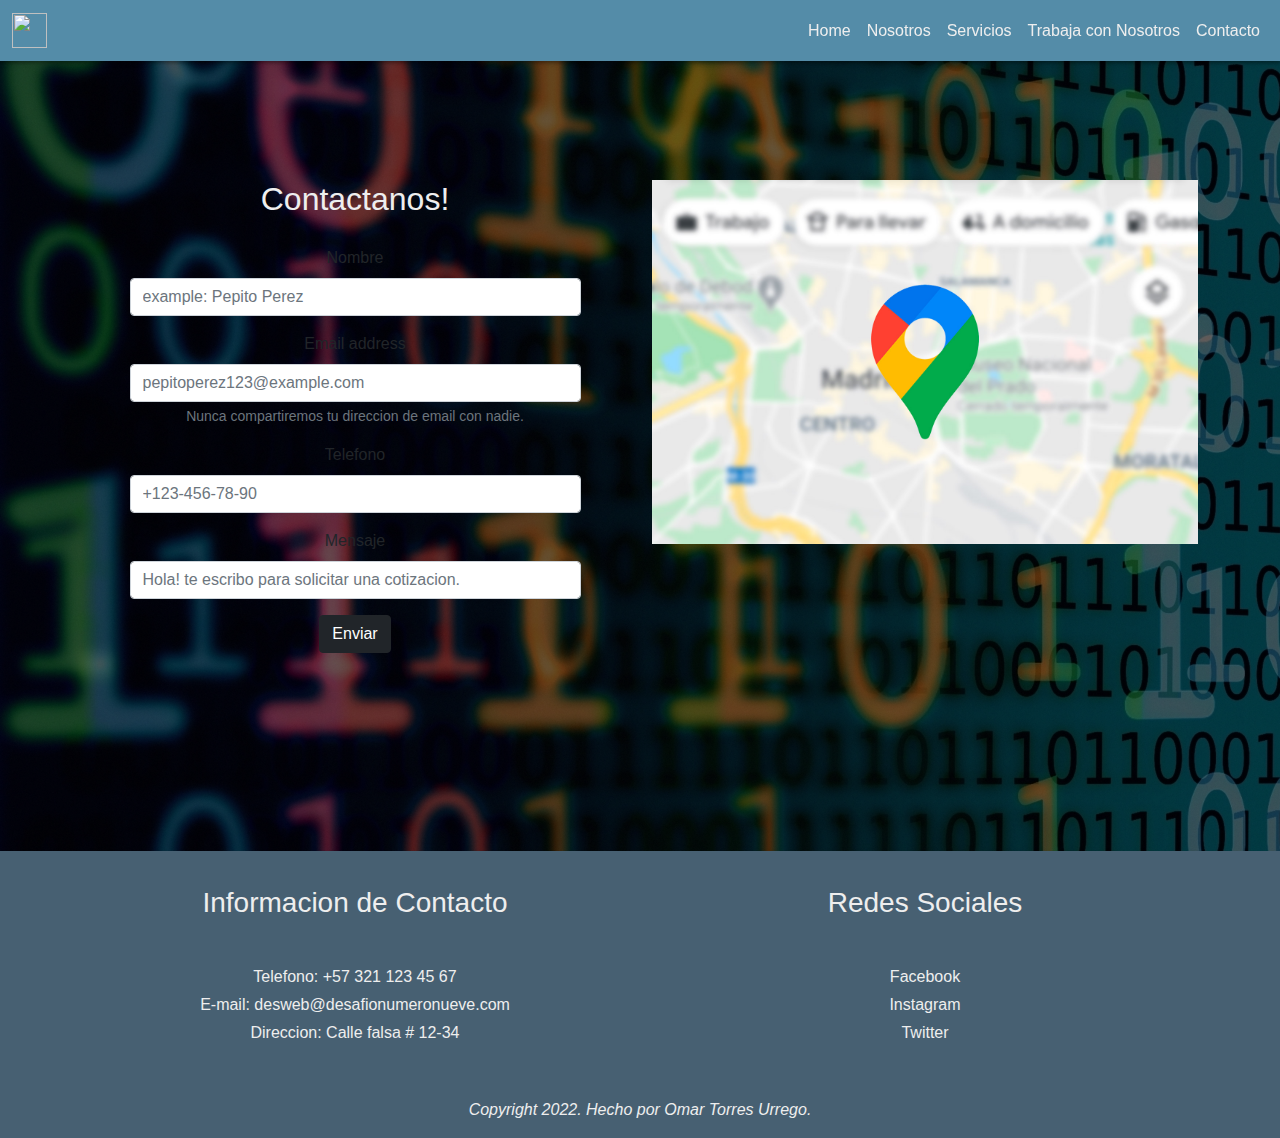
==== pages/Contacto.html @ d47f5d9b "primer commit" ====
<!DOCTYPE html>
<html lang="es">
<head>
    <meta charset="UTF-8">
    <meta http-equiv="X-UA-Compatible" content="IE=edge">
    <meta name="viewport" content="width=device-width, initial-scale=1.0">
    <meta name="keywords" content="desarrollo web, analisis de informacion, portal web, interface de usuario, plataforma web, Bootstrap, ventas, cotizaciones, solicitudes, contacto, informacion">
    <meta name="description" content="Somos una startup dedicada al diseño y desarrollo de paginas, aplicativos y plataformas web, a la medida del cliente.">
    <link rel="shortcut icon" href="https://icon2.cleanpng.com/20180505/oaw/kisspng-world-wide-fund-for-nature-wwf-canada-earth-hour-2-5aed3930d893b2.3841366315254961128871.jpg">
    <!-- Boostrap CSS -->
    <link rel="stylesheet" href="../css/bootstrap.css">
    <!-- My style CSS -->
    <link rel="stylesheet" href="../css/style.css">
    <title>Contacto | Desafio9</title>
</head>
<body class="bodyBG">
    <header>
        <nav class="navbar navbar-expand-lg navbar-light navbar-custom fixed-top">
            <div class="container-fluid">
                <a class="navbar-brand" href="../index.html">
                    <img src="https://dummyimage.com/60" alt="" width="35" height="35">
                </a>
                <button class="navbar-toggler" type="button" data-bs-toggle="collapse" data-bs-target="#navbarNavAltMarkup" aria-controls="navbarNavAltMarkup" aria-expanded="false" aria-label="Toggle navigation">
                <span class="navbar-toggler-icon"></span>
                </button>
                <div class="collapse navbar-collapse justify-content-end" id="navbarNavAltMarkup">
                    <div class="navbar-nav">
                        <a class="nav-link" aria-current="page" href="../index.html">Home</a>
                        <a class="nav-link" href="../index.html#nosotrosSection">Nosotros</a>
                        <a class="nav-link" href="../index.html#serviciosSection">Servicios</a>
                        <a class="nav-link" href="./Trabaja_con_nosotros.html">Trabaja con Nosotros</a>
                        <a class="nav-link" href="./Contacto.html">Contacto</a>
                    </div>
                </div>
            </div>
        </nav>
    </header>
    <main>
        <section>
            <div class="container-fluid formContainer">
                <div class="container">
                    <div class="row content">
                        <div class="col-12 col-xl-6 col-lg-6 col-md-6 col-sm-12">
                            <div class="row">
                                <h2 class="text-center tituloContacto titleG">Contactanos!</h2>
                            </div>
                            <div class="row formContacto">
                                <form class="col-xl-10 col-lg-10 col-md-12 col-sm-12 col-12 formCostumeContacto text-center">
                                    <div class="mb-3">
                                        <label for="exampleInputEmail1" class="form-label">Nombre</label>
                                        <input type="text" class="form-control" id="" placeholder="example: Pepito Perez">
                                    </div>
                                    <div class="mb-3">
                                        <label for="exampleInputEmail1" class="form-label">Email address</label>
                                        <input type="email" class="form-control" id="" aria-describedby="emailHelp" placeholder="pepitoperez123@example.com">
                                        <div id="emailHelp" class="form-text">Nunca compartiremos tu direccion de email con nadie.</div>
                                    </div>
                                    <div class="mb-3">
                                        <label for="exampleInputPassword1" class="form-label">Telefono</label>
                                        <input type="number" class="form-control" id="" placeholder="+123-456-78-90">
                                    </div>
                                    <div class="mb-3">
                                        <label for="exampleInputPassword1" class="form-label">Mensaje</label>
                                        <input type="text" class="form-control" id="" placeholder="Hola! te escribo para solicitar una cotizacion.">
                                    </div>
                                    <button type="submit" class="btn btn-dark">Enviar</button>
                                </form>
                            </div>
                        </div>
                        <div class="col-12 col-xl-6 col-lg-6 col-md-6 col-sm-12">
                            <img class="img-fluid" src="../img/contacto_img.jpg" alt="Mapa-google">
                        </div>
                    </div>
                </div>
                
            </div>
        </section>
    </main>
    <footer>
        <div class="container-fluid footerSection">
            <div class="container footerItems">
                <div class="row">
                    <div class="col-12 col-xl-6 col-lg-6 col-md-6 col-sm-12">
                        <h3 class="text-center">Informacion de Contacto</h3>
                        <ul class="contactoLista">
                            <li class="">Telefono: +57 321 123 45 67</li>
                            <li class="">E-mail: desweb@desafionumeronueve.com</li>
                            <li class="">Direccion: Calle falsa # 12-34</li>
                        </ul>
                    </div>
                    <div class="col-12 col-xl-6 col-lg-6 col-md-6 col-sm-12">
                        <h3 class="text-center">Redes Sociales</h3>
                        <ul class="redesLista">
                            <li class="redesItem"><a href="https://es-la.facebook.com/">Facebook</a></li>
                            <li class="redesItem"><a href="https://www.instagram.com/">Instagram</a></li>
                            <li class="redesItem"><a href="https://twitter.com/">Twitter</a></li>
                        </ul>
                    </div>
                </div>
                <div class="row">
                    <p class="fst-italic text-center">Copyright 2022. Hecho por Omar Torres Urrego.</p>
                </div>
            </div>
        </div>
    </footer> 
    <!-- Boostrap JS -->
    <script src="./js/bootstrap.js"></script>   
</body>
</html>
---- css/style.css ----
* {
  margin: 0;
  padding: 0;
  font-family: Verdana, Geneva, Tahoma, sans-serif; }

/* VARIABLES */
main h2 {
  color: #EEEEEE;
  align-items: center;
  justify-content: center; }

main p {
  color: #EEEEEE; }

.titleG {
  color: #EEEEEE; }

.titleM {
  color: #1a2e3b; }

/* PAGINAS */
.bodyBG {
  background-image: url("../img/index_img.jpg"); }

header .navbar {
  box-shadow: 0 2px 4px 0 rgba(0, 0, 0, 0.4); }

header .navbar-custom {
  background-color: #548CA8; }

header .navbar-light .navbar-nav .nav-link {
  color: #EEEEEE;
  font-weight: 450;
  padding-bottom: auto;
  padding-top: auto; }
  header .navbar-light .navbar-nav .nav-link:hover {
    color: #334257;
    text-shadow: 1.5px 1px #476072; }

main .homeTitle .homeTextContainer {
  display: flex;
  height: 75vh;
  background-color: rgba(210, 230, 230, 0.6);
  align-items: center;
  justify-content: center; }

main .homeTitle div .textoHome {
  padding-left: 15vh;
  padding-right: 15vh;
  font-weight: bold;
  color: #334257;
  margin: 0 auto; }

main .nosotrosBG {
  background-color: #334257; }
  main .nosotrosBG .nosotrosSection {
    display: flex;
    align-items: center;
    justify-content: center;
    color: #EEEEEE; }
  main .nosotrosBG .nosotrosText {
    padding-top: 20px;
    padding-bottom: 20px; }

main .iconosSection {
  background-color: #334257;
  padding-top: 25px;
  padding-bottom: 25px; }
  main .iconosSection .parrafoIconos {
    color: #EEEEEE; }

main .serviciosBG {
  background-color: #334257; }
  main .serviciosBG .serviciosSection {
    display: flex;
    align-items: center;
    justify-content: center;
    color: #EEEEEE; }
  main .serviciosBG .serviciosText {
    padding-top: 20px;
    padding-bottom: 20px; }
  main .serviciosBG .serviciosLista {
    padding: 35px 20px;
    text-align: center;
    color: #EEEEEE;
    list-style: none; }
    main .serviciosBG .serviciosLista li {
      padding: 2px 0px; }

main .logosBG {
  background-color: #334257; }
  main .logosBG .logoItem {
    padding-top: 25px;
    padding-bottom: 25px; }
  main .logosBG .LogosSection {
    display: flex;
    align-items: center;
    justify-content: center; }

footer .footerSection {
  color: #EEEEEE;
  background-color: #476072; }
  footer .footerSection .footerItems {
    padding-top: 35px;
    padding-bottom: 0px; }
    footer .footerSection .footerItems .contactoLista {
      padding: 35px 20px;
      text-align: center;
      color: #EEEEEE;
      list-style: none; }
    footer .footerSection .footerItems .contactoLista > li {
      padding: 2px 0px; }
    footer .footerSection .footerItems .redesLista {
      padding: 35px 20px;
      text-align: center;
      color: #EEEEEE;
      list-style: none; }
    footer .footerSection .footerItems .redesLista > li {
      padding: 2px 0px; }
    footer .footerSection .footerItems .redesItem a {
      text-decoration: none;
      color: #EEEEEE; }
      footer .footerSection .footerItems .redesItem a:hover {
        color: #334257;
        text-shadow: 1.5px 1px #476072; }
    footer .footerSection .footerItems .redesItem {
      padding-bottom: 5px; }

.bodyBG {
  background-image: url("../img/index_img.jpg"); }

section .formContainer {
  display: flex;
  align-items: center;
  justify-content: center;
  height: auto;
  background-color: rgba(0, 0, 0, 0.6);
  padding-top: 15vh;
  padding-bottom: 10vh; }
  section .formContainer div .centradoForm {
    display: flex;
    align-items: center;
    justify-content: center; }
  section .formContainer div div .tituloTrabaja {
    color: #EEEEEE; }
  section .formContainer div div .formCostume {
    padding-top: 20px; }
    section .formContainer div div .formCostume div .form-label {
      color: #EEEEEE; }

.bodyBG {
  background-image: url("../img/index_img.jpg"); }

section .formContainer div .content {
  padding-top: 5vh;
  padding-bottom: 10vh; }

section .formContainer div div div div .tituloContacto {
  color: #EEEEEE; }

section .formContainer div div div .formContacto {
  display: flex;
  align-items: center;
  justify-content: center;
  padding-bottom: 2vh; }
  section .formContainer div div div .formContacto .formCostumeContacto {
    padding-top: 20px; }
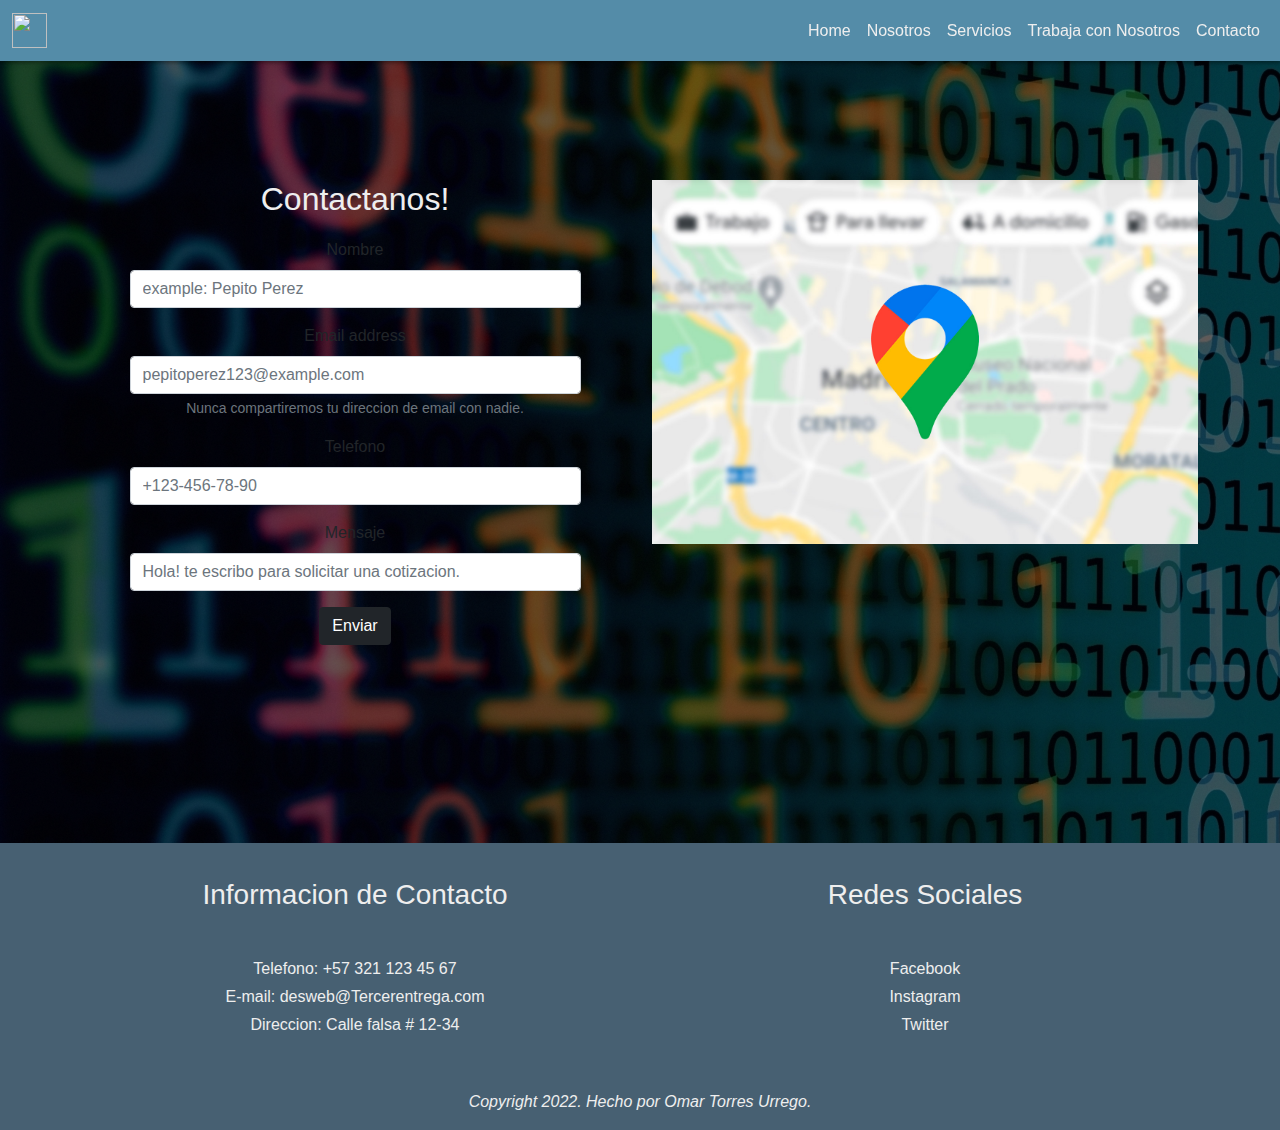
==== commit f3038e93: "Cambio en el titulo de la pagina" ====
--- a/pages/Contacto.html
+++ b/pages/Contacto.html
@@ -11,7 +11,7 @@
     <link rel="stylesheet" href="../css/bootstrap.css">
     <!-- My style CSS -->
     <link rel="stylesheet" href="../css/style.css">
-    <title>Contacto | Desafio9</title>
+    <title>Contacto | TercerEntrega</title>
 </head>
 <body class="bodyBG">
     <header>
@@ -84,7 +84,7 @@
                         <h3 class="text-center">Informacion de Contacto</h3>
                         <ul class="contactoLista">
                             <li class="">Telefono: +57 321 123 45 67</li>
-                            <li class="">E-mail: desweb@desafionumeronueve.com</li>
+                            <li class="">E-mail: desweb@Tercerentrega.com</li>
                             <li class="">Direccion: Calle falsa # 12-34</li>
                         </ul>
                     </div>
--- a/css/style.css
+++ b/css/style.css
@@ -37,65 +37,92 @@
     color: #334257;
     text-shadow: 1.5px 1px #476072; }
 
-main .homeTitle .homeTextContainer {
-  display: flex;
-  height: 75vh;
-  background-color: rgba(210, 230, 230, 0.6);
-  align-items: center;
-  justify-content: center; }
-
-main .homeTitle div .textoHome {
-  padding-left: 15vh;
-  padding-right: 15vh;
-  font-weight: bold;
-  color: #334257;
-  margin: 0 auto; }
-
-main .nosotrosBG {
-  background-color: #334257; }
-  main .nosotrosBG .nosotrosSection {
+main {
+  /* ANIMACIONES, GRADIENTES Y TRANSFORMACIONES */ }
+  main .homeTitle .homeTextContainer {
     display: flex;
+    height: 75vh;
+    background-color: rgba(210, 230, 230, 0.6);
     align-items: center;
-    justify-content: center;
-    color: #EEEEEE; }
-  main .nosotrosBG .nosotrosText {
-    padding-top: 20px;
-    padding-bottom: 20px; }
-
-main .iconosSection {
-  background-color: #334257;
-  padding-top: 25px;
-  padding-bottom: 25px; }
-  main .iconosSection .parrafoIconos {
-    color: #EEEEEE; }
-
-main .serviciosBG {
-  background-color: #334257; }
-  main .serviciosBG .serviciosSection {
-    display: flex;
-    align-items: center;
-    justify-content: center;
-    color: #EEEEEE; }
-  main .serviciosBG .serviciosText {
-    padding-top: 20px;
-    padding-bottom: 20px; }
-  main .serviciosBG .serviciosLista {
-    padding: 35px 20px;
-    text-align: center;
-    color: #EEEEEE;
-    list-style: none; }
-    main .serviciosBG .serviciosLista li {
-      padding: 2px 0px; }
-
-main .logosBG {
-  background-color: #334257; }
-  main .logosBG .logoItem {
+    justify-content: center; }
+  main .homeTitle div .textoHome {
+    padding-left: 15vh;
+    padding-right: 15vh;
+    font-weight: bold;
+    color: #334257;
+    margin: 0 auto; }
+  main p {
+    padding-top: 2vh; }
+  main .nosotrosTitulo {
+    width: max-content;
+    margin: 0 auto; }
+  main .nosotrosBG {
+    background-color: #334257; }
+    main .nosotrosBG .nosotrosSection {
+      display: flex;
+      align-items: center;
+      justify-content: center;
+      color: #EEEEEE; }
+    main .nosotrosBG .nosotrosText {
+      padding-top: 20px;
+      padding-bottom: 20px; }
+  main .iconosSection {
+    background-color: #334257;
     padding-top: 25px;
     padding-bottom: 25px; }
-  main .logosBG .LogosSection {
-    display: flex;
-    align-items: center;
-    justify-content: center; }
+    main .iconosSection .parrafoIconos {
+      color: #EEEEEE; }
+  main .serviciosTitulo {
+    width: max-content;
+    margin: 0 auto; }
+  main .serviciosBG {
+    background-color: #334257; }
+    main .serviciosBG .serviciosSection {
+      display: flex;
+      align-items: center;
+      justify-content: center;
+      color: #EEEEEE; }
+    main .serviciosBG .serviciosText {
+      padding-top: 20px;
+      padding-bottom: 20px; }
+    main .serviciosBG .serviciosLista {
+      padding: 35px 20px;
+      text-align: center;
+      color: #EEEEEE;
+      list-style: none; }
+      main .serviciosBG .serviciosLista li {
+        padding: 2px 0px; }
+  main .logosBG {
+    background-color: #334257; }
+    main .logosBG .logoItem {
+      padding-top: 25px;
+      padding-bottom: 25px; }
+    main .logosBG .LogosSection {
+      display: flex;
+      align-items: center;
+      justify-content: center; }
+  main .itemImg:hover {
+    transform: scale(1.2) rotateY(180deg);
+    transition-duration: 3s; }
+  main .logoImg:hover {
+    transform: scale(1.1);
+    transition-duration: 2s; }
+  main .nosotrosTitulo:hover {
+    animation: borderBottom 3s;
+    transform: scale(1.1);
+    transition-duration: 3s; }
+
+@keyframes borderBottom {
+  100% {
+    border-bottom: 2px solid #EEEEEE; } }
+  main .serviciosTitulo:hover {
+    animation: borderBottom 3s;
+    transform: scale(1.1);
+    transition-duration: 3s; }
+
+@keyframes borderBottom {
+  100% {
+    border-bottom: 2px solid #EEEEEE; } }
 
 footer .footerSection {
   color: #EEEEEE;
@@ -141,12 +168,24 @@
     display: flex;
     align-items: center;
     justify-content: center; }
-  section .formContainer div div .tituloTrabaja {
-    color: #EEEEEE; }
-  section .formContainer div div .formCostume {
-    padding-top: 20px; }
-    section .formContainer div div .formCostume div .form-label {
-      color: #EEEEEE; }
+  section .formContainer div div {
+    /* ANIMACIONES, GRADIENTES Y TRANSFORMACIONES */ }
+    section .formContainer div div .tituloTrabaja {
+      color: #EEEEEE;
+      width: max-content;
+      margin: 0 auto; }
+    section .formContainer div div .formCostume {
+      padding-top: 20px; }
+      section .formContainer div div .formCostume div .form-label {
+        color: #EEEEEE; }
+    section .formContainer div div .tituloTrabaja:hover {
+      animation: borderBottom 3s;
+      transform: scale(1.1);
+      transition-duration: 3s; }
+
+@keyframes borderBottom {
+  100% {
+    border-bottom: 2px solid #EEEEEE; } }
 
 .bodyBG {
   background-image: url("../img/index_img.jpg"); }
@@ -155,8 +194,20 @@
   padding-top: 5vh;
   padding-bottom: 10vh; }
 
-section .formContainer div div div div .tituloContacto {
-  color: #EEEEEE; }
+section .formContainer div div div div {
+  /* ANIMACIONES, GRADIENTES Y TRANSFORMACIONES */ }
+  section .formContainer div div div div .tituloContacto {
+    color: #EEEEEE;
+    width: max-content;
+    margin: 0 auto; }
+  section .formContainer div div div div .tituloContacto:hover {
+    animation: borderBottom 3s;
+    transform: scale(1.1);
+    transition-duration: 3s; }
+
+@keyframes borderBottom {
+  100% {
+    border-bottom: 2px solid #EEEEEE; } }
 
 section .formContainer div div div .formContacto {
   display: flex;
